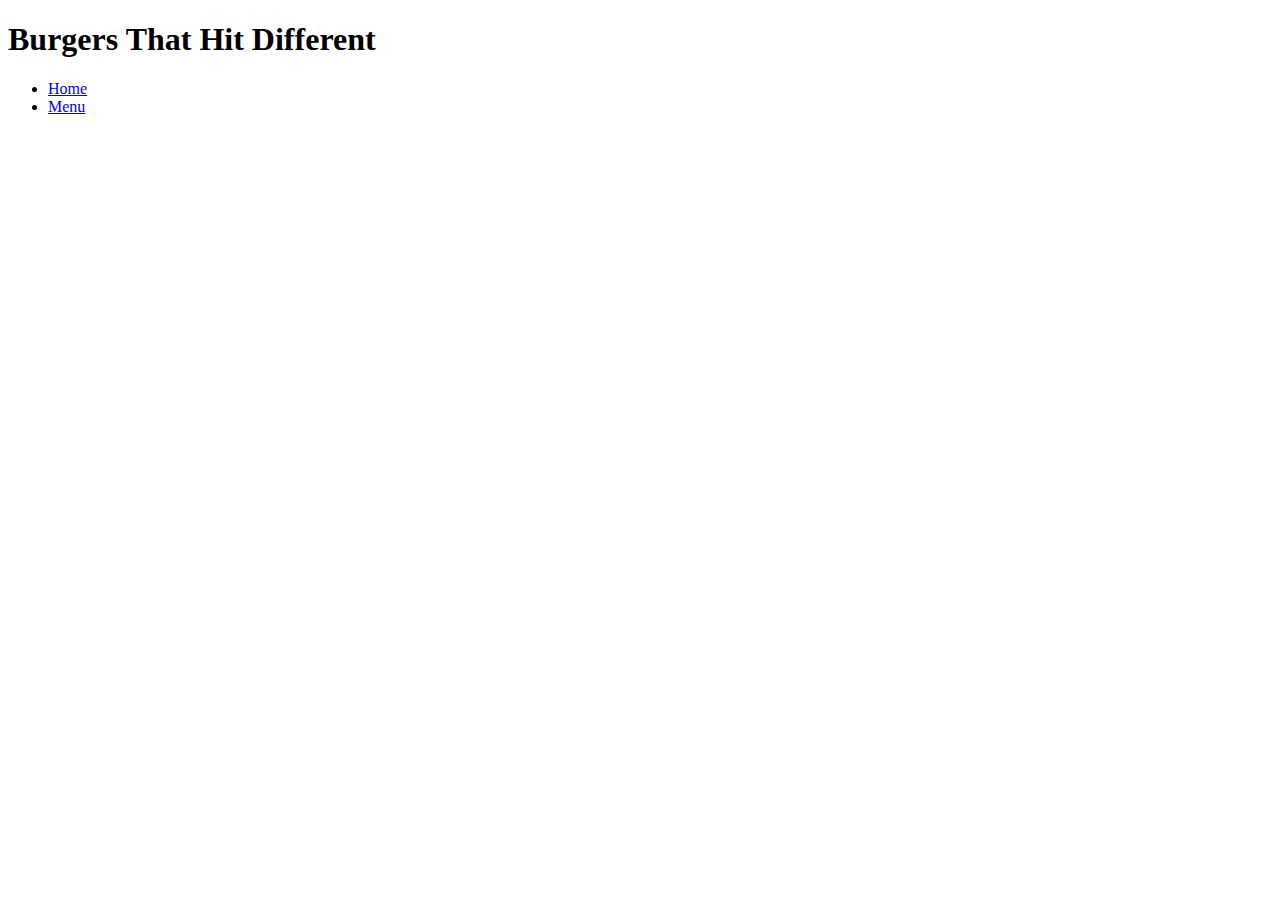
==== index.html @ 42ce8958 "feat:added index page" ====
<!DOCTYPE html>
<html lang="en">
<head>
    <meta charset="UTF-8">
    <meta name="viewport" content="width=device-width, initial-scale=1.0">
    <title>Burger Hub</title>
    <h1> Burgers That Hit Different</h1>
    <nav><ul>
        <li>
        <a href="index.html">Home</a>
        </li>
       <li><a href="menu.html">Menu</a>
        </li>
    </ul></nav>
</head>
<body>
    
</body>
</html>
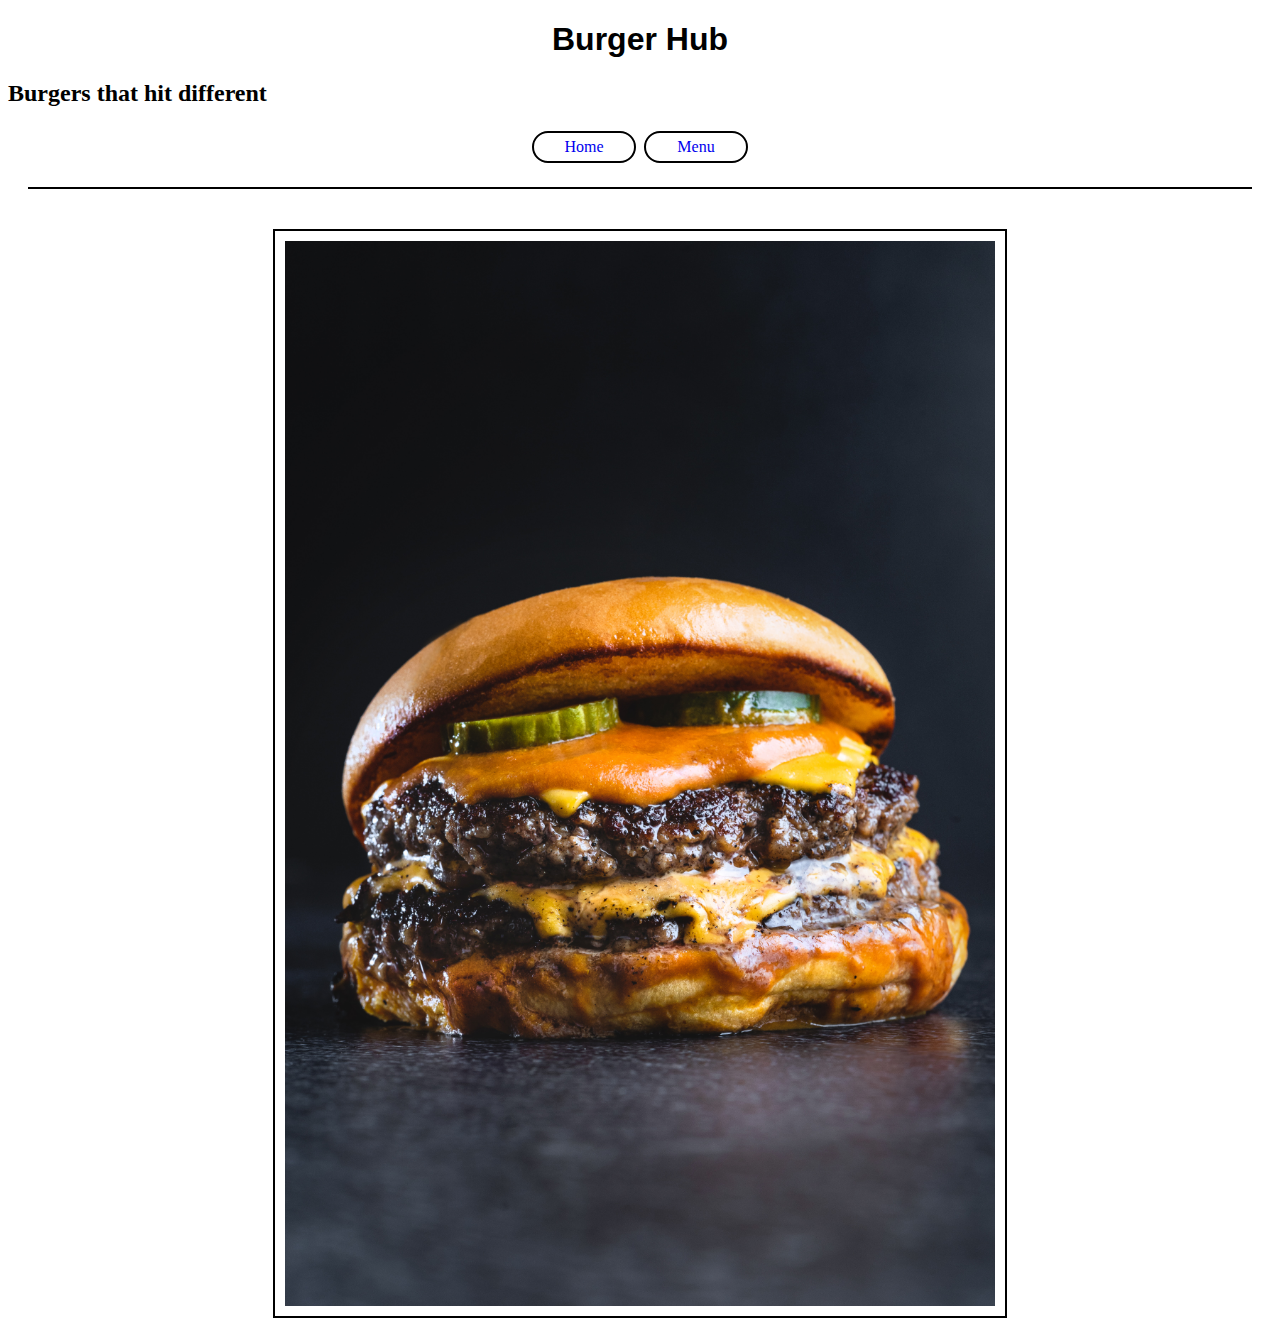
==== commit 08e646b6: "feat: added images to webpage" ====
--- a/index.html
+++ b/index.html
@@ -3,8 +3,10 @@
 <head>
     <meta charset="UTF-8">
     <meta name="viewport" content="width=device-width, initial-scale=1.0">
+    <link rel="stylesheet" href="assets/css/style.css">
     <title>Burger Hub</title>
-    <h1> Burgers That Hit Different</h1>
+    <h1>Burger Hub</h1>
+    <h2>Burgers that hit different</h2>
     <nav><ul>
         <li>
         <a href="index.html">Home</a>
@@ -12,6 +14,10 @@
        <li><a href="menu.html">Menu</a>
         </li>
     </ul></nav>
+    <section> <figure> <img src="assets/images/burger1.jpg" alt="Juicy burger">
+    </figure>
+
+    </section>
 </head>
 <body>
     
--- a/assets/css/style.css
+++ b/assets/css/style.css
@@ -0,0 +1,47 @@
+ul {
+    list-style-type: none;
+    margin: 0;
+    padding: 0;
+  }
+  a {
+    border: 2px solid black;
+    border-radius: 50%;
+    width: 5rem;
+    padding: 5px 10px;
+    text-align: center;
+    text-decoration: none;
+    display: inline-block;
+    margin: 4px 2px;
+    border-radius: 16px;
+    font-family: Lato;
+  }
+
+  li {
+    display: inline;
+  }
+
+  nav {
+    text-align: center;
+    border-bottom: 2px solid black;
+    margin: 0px 20px 20px 20px;
+    padding-bottom: 20px;
+  }
+
+  img {
+    border: 2px solid black;
+    max-width: 60%;
+    padding: 10px;
+    display: block;
+    margin-left: auto;
+    margin-right: auto;
+    
+  }
+
+  h1 {
+    font-family: Roboto, sans-serif;
+    text-align: center;
+  }
+
+  figure {
+    margin-top: 40px;
+  }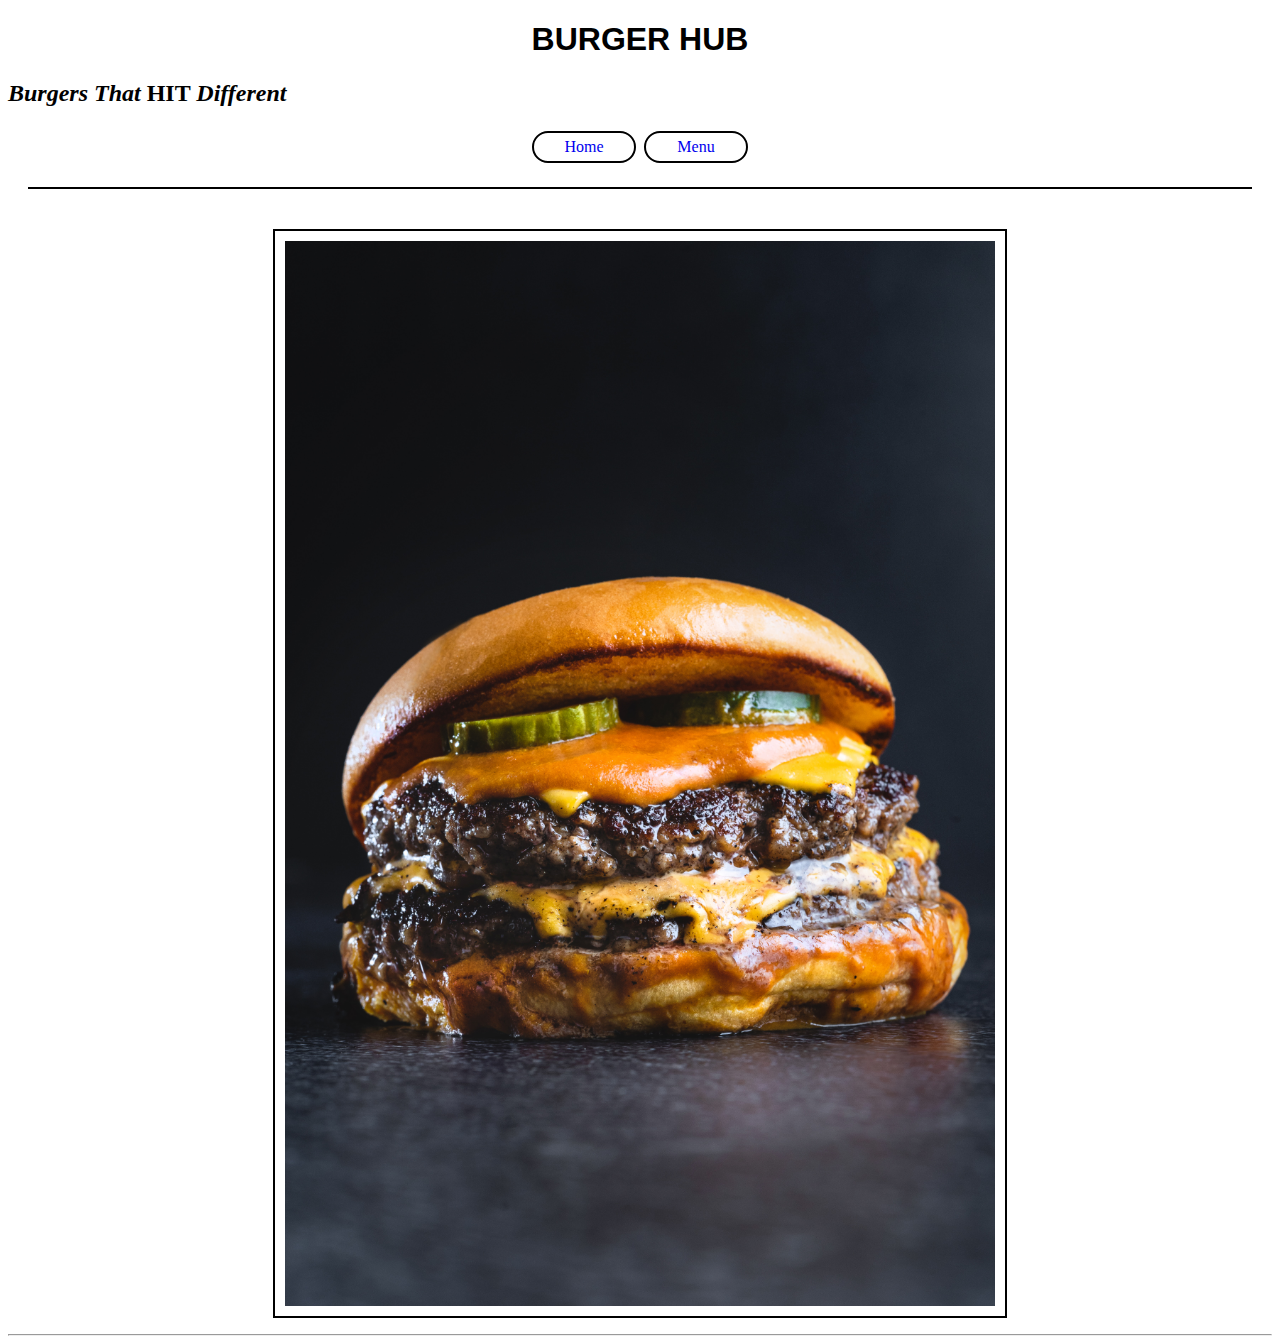
==== commit feaff981: "notes:changed the text of index.html" ====
--- a/index.html
+++ b/index.html
@@ -4,22 +4,33 @@
     <meta charset="UTF-8">
     <meta name="viewport" content="width=device-width, initial-scale=1.0">
     <link rel="stylesheet" href="assets/css/style.css">
-    <title>Burger Hub</title>
-    <h1>Burger Hub</h1>
-    <h2>Burgers that hit different</h2>
-    <nav><ul>
+    <title>burger hub</title>
+    <h1><strong>BURGER HUB</strong></h1>
+    <h2><em>Burgers That </em>HIT</strong> <em>Different</em></h2>
+    <nav>
+        <ul>
         <li>
-        <a href="index.html">Home</a>
+                <a href="index.html">Home</a>
         </li>
-       <li><a href="menu.html">Menu</a>
+             <li> <a href="menu.html">Menu</a>
         </li>
-    </ul></nav>
-    <section> <figure> <img src="assets/images/burger1.jpg" alt="Juicy burger">
-    </figure>
-
+        </ul>
+   </nav>
+   <div>
+   <section> 
+        <figure> <img src="assets/images/burger1.jpg" alt="Juicy burger">
+        </figure>
+   
     </section>
+</div> 
 </head>
 <body>
     
 </body>
+<hr>
+  <footer>
+
+  </footer>
+
+
 </html>--- a/assets/css/style.css
+++ b/assets/css/style.css
@@ -44,4 +44,6 @@
 
   figure {
     margin-top: 40px;
-  }+  }
+
+
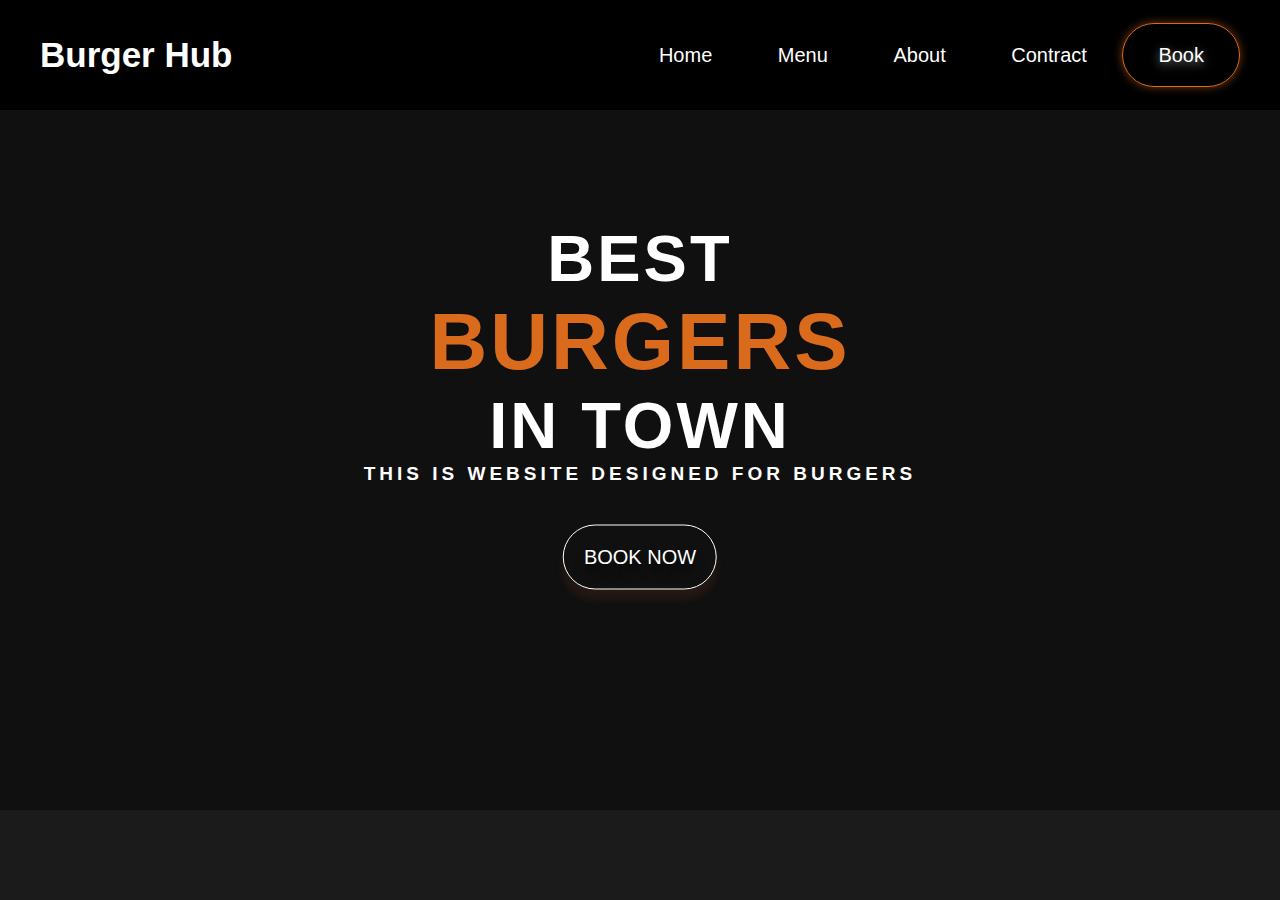
==== commit caa48bd7: "Created home page / nav bar and hero image witsome features in the links and book now buttons" ====
--- a/index.html
+++ b/index.html
@@ -1,36 +1,68 @@
 <!DOCTYPE html>
 <html lang="en">
+
 <head>
-    <meta charset="UTF-8">
-    <meta name="viewport" content="width=device-width, initial-scale=1.0">
-    <link rel="stylesheet" href="assets/css/style.css">
-    <title>burger hub</title>
-    <h1><strong>BURGER HUB</strong></h1>
-    <h2><em>Burgers That </em>HIT</strong> <em>Different</em></h2>
-    <nav>
-        <ul>
-        <li>
-                <a href="index.html">Home</a>
+  <meta charset="UTF-8">
+  <meta name="viewport" content="width=device-width, initial-scale=1.0">
+  <title>Burger Hub |The Heart Of Burgers.</title>
+  <link href="https://fonts.googleapis.com/css2?family=Poppins:wght@100;200;300;400;500;600;700&display=swap"
+    rel="stylesheet">
+  <link rel="stylesheet" href="https://cdnjs.cloudflare.com/ajax/libs/font-awesome/4.7.0/css/font-awesome.min.css">
+  <link rel="stylesheet" href="style.css">
+</head>
+
+<body>
+  <section class="header">
+    <nav class="navbar">
+      <div class="navbar-box">
+        <h3 class="heading-tertiary">Burger Hub</h3>
+      </div>
+      <!--Navigation Bar List-->
+      <ul class="navbar-list">
+        <li class="navbar-item">
+          <a href="#" class="navbar-link">Home</a>
         </li>
-             <li> <a href="menu.html">Menu</a>
+        <li class="navbar-item">
+          <a href="#" class="navbar-link">Menu</a>
         </li>
-        </ul>
-   </nav>
-   <div>
-   <section> 
-        <figure> <img src="assets/images/burger1.jpg" alt="Juicy burger">
-        </figure>
-   
-    </section>
-</div> 
-</head>
-<body>
-    
+        <li class="navbar-item">
+          <a href="#" class="navbar-link">About</a>
+        </li>
+        <li class="navbar-item">
+          <a href="#" class="navbar-link">Contract</a>
+        </li>
+        <li class="navbar-item">
+          <a href="#" class="navbar-link-book">Book</a>
+        </li>
+      </ul>
+      <div class="toggle">
+        <div class="line1"></div>
+        <div class="line2"></div>
+        <div class="line3"></div>
+      </div>
+    </nav>
+    <!--header section-->
+
+    <div class="header-container">
+      <div class="video">
+        <!--background hero image video-->
+        <video loop muted autoplay id="video">
+          <source src="images/video.mp4" type="video/mp4">
+          This file type is not suppoerted
+        </video>
+      </div>
+      <div class="header-box">
+        <h1 class="heading-primary">
+          Best <br> <span id="burgers">Burgers</span> <br> in town
+        </h1>
+        <p class="lead">This is Website designed for Burgers</p>
+        <a href="#" class="book-now">Book Now</a>
+      </div>
+    </div>
+  </section>
+
 </body>
-<hr>
-  <footer>
 
-  </footer>
 
 
 </html>--- a/style.css
+++ b/style.css
@@ -0,0 +1,176 @@
+* {
+  padding: 0;
+  margin: 0;
+  box-sizing: border-box;
+}
+
+/*----------------------------------Navbar positioning*/
+html {
+  font-size: 62.5%
+}
+
+body {
+  font-family: 'popons', sans-serif;
+  background-color: rgb(27, 27, 27);
+  overflow-x: hidden;
+}
+
+.header {
+  height: 90vh;
+  position: relative;
+}
+
+.navbar {
+  height: 110px;
+  width: 100%;
+  background-color: black;
+  display: flex;
+  justify-content: space-between;
+  align-items: center;
+  padding: 0 40px;
+  z-index: 10;
+  position: fixed;
+}
+
+.navbar-box {
+  display: flex;
+  align-items: center;
+  font-size: 2rem;
+  color: white;
+
+}
+
+.heading-tertiary {
+  font-size: 3.5rem;
+}
+
+.navbar-list {
+  list-style: none;
+  font-size: 2rem;
+}
+
+.navbar-item {
+  display: inline-block;
+}
+
+.navbar-link :visited,
+.navbar-link:link {
+  text-decoration: none;
+  color: white;
+  padding: 3rem;
+  transition: all 2. ease;
+}
+
+.navbar-link:hover {
+  background-color: #da6b1d;
+  color: white;
+}
+
+.navbar-link-book:visited,
+.navbar-link-book:link {
+  text-decoration: none;
+  color: white;
+  padding: 2rem 3.5rem;
+  border: 1px solid #da6b1d;
+  border-radius: 200px;
+  box-shadow: 0 0 1rem rgba(236, 118, 40, .5);
+  text-shadow: 0 .3rem 1rem rgba(255, 255, 255, .5);
+}
+
+.navbar-link-book:hover {
+  background-color: #da6b1d;
+  color: white;
+}
+
+.toggle {
+  height: 5rem;
+  width: 5rem;
+  display: none;
+
+}
+
+.toggle div {
+  height: 4px;
+  width: 100%;
+  background-color: white;
+  margin: 1rem;
+}
+
+/*header*/
+.header-container {
+  width: 100%;
+  height: 100%;
+  background-size: cover;
+  color: white;
+}
+
+.video {
+  width: 100%;
+  height: 100%;
+  background-color: rgba(0, 0, 0, .4);
+  position: absolute;
+  bottom: 0;
+  right: 0;
+}
+
+#video {
+  width: 100%;
+  height: 100%;
+  object-fit: cover;
+  position: relative;
+  z-index: -1
+}
+
+/*-------------------modal-text*/
+.header-box {
+  position: absolute;
+  top: 50%;
+  left: 50%;
+  transform: translate(-50%, -50%);
+  text-align: center;
+  text-transform: uppercase;
+  color: white;
+}
+
+.heading-primary {
+  font-size: 6.5rem;
+  font-weight: 600;
+  letter-spacing: 3px;
+}
+
+#burgers {
+  color: #da6b1d;
+  font-weight: 800;
+  font-size: 8rem;
+
+}
+
+.lead {
+  font-size: 1.9rem;
+  font-weight: 600;
+  letter-spacing: 4px;
+}
+
+.book-now:visited,
+.book-now:link{
+    text-decoration: none;
+    display:inline-block;
+    color: white;
+    font-size: 2rem;
+    padding: 2rem;
+    margin-top: 4rem;
+    
+    border: 1px solid white;
+    border-radius: 100px;
+    transition: all .3s ease;
+    box-shadow: 0 1rem 1rem rgba(240,107,55,.1);
+    text-shadow: 0 1rem 1rem rgba(0,0,0,.6);
+}
+
+.book-now:hover{
+  background-color: #da6b1d;
+  border: 1px solid white;
+  box-shadow: 0 0 2rem rgba(240,107,55, .8) ;
+}
+
+/*---------------------------------------------Menu*/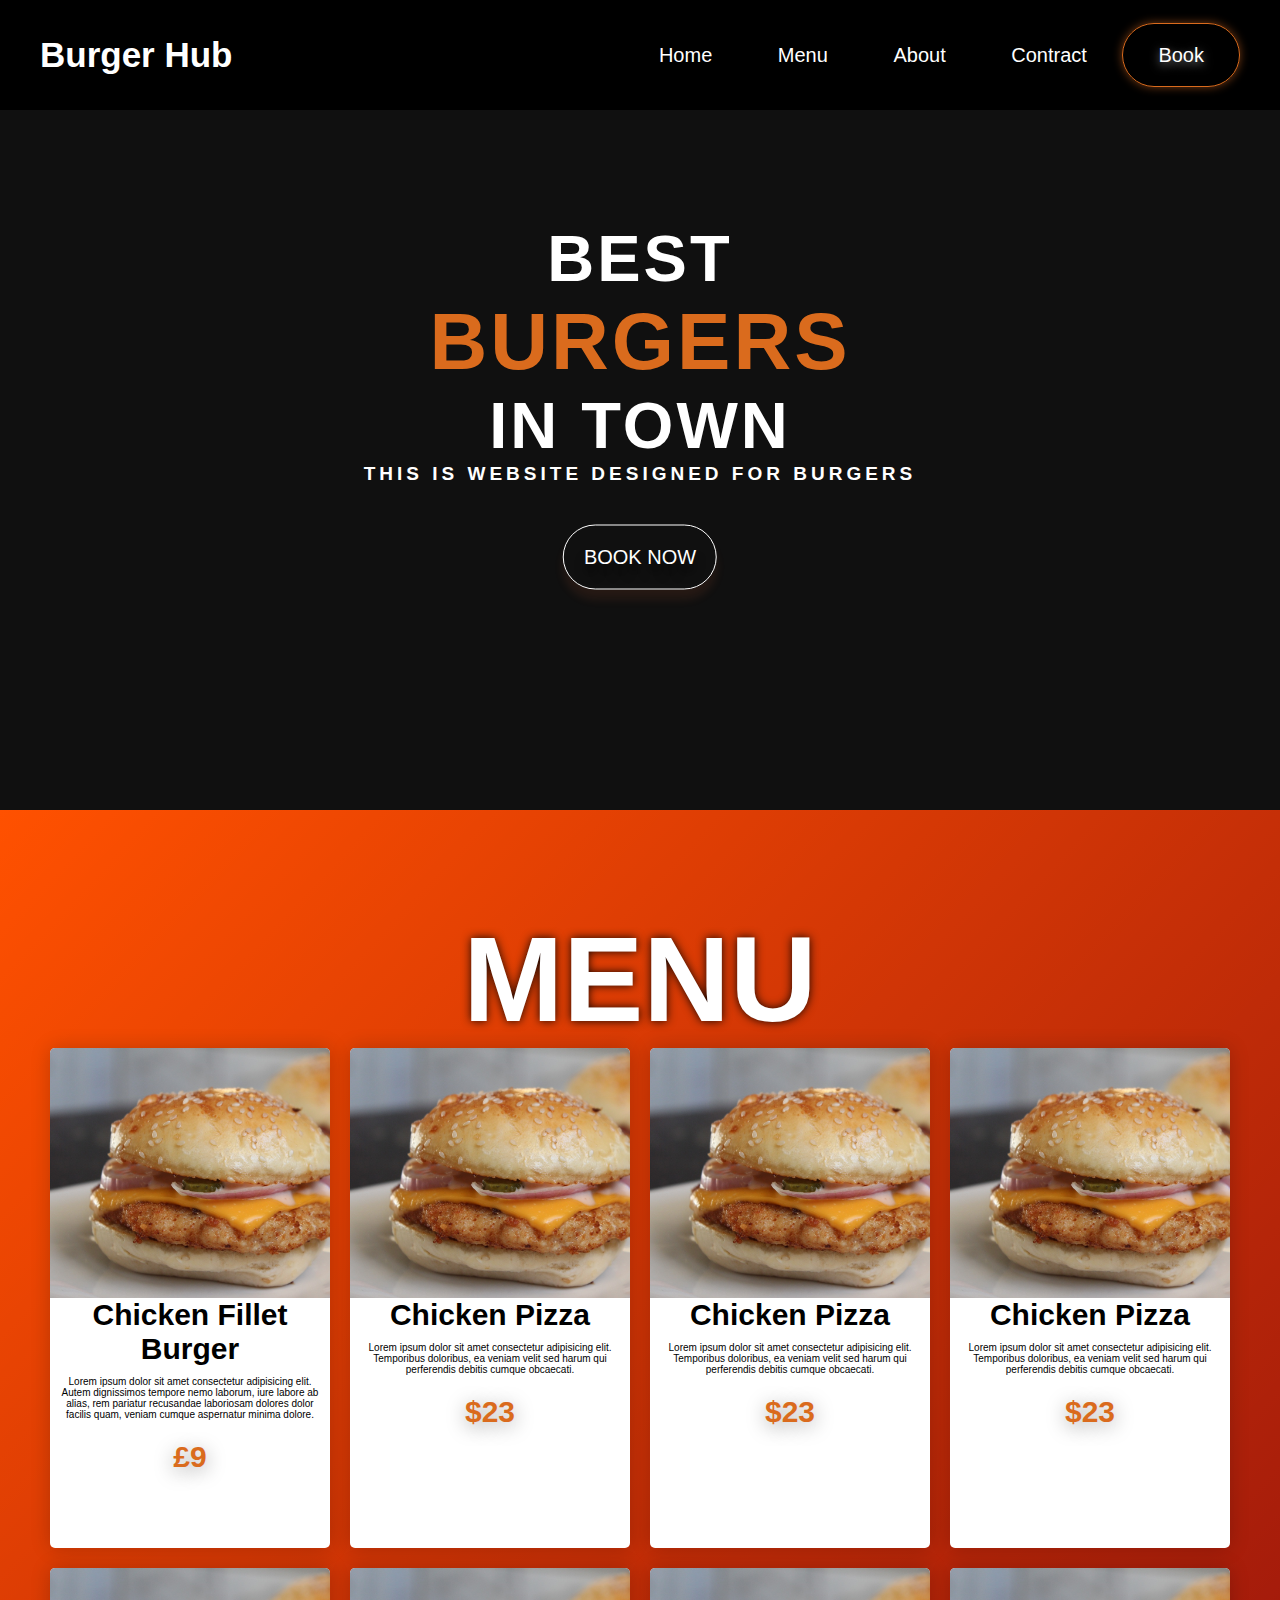
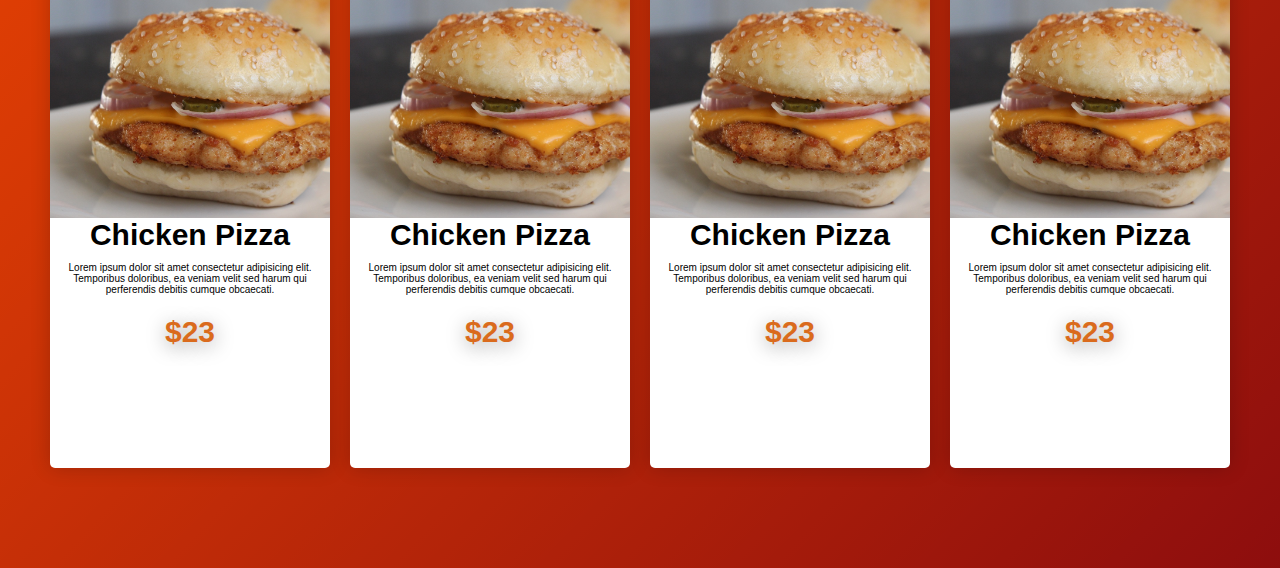
==== commit 1c827d1c: "header nav and menu with interactive imgs" ====
--- a/index.html
+++ b/index.html
@@ -61,6 +61,104 @@
     </div>
   </section>
 
+  <section class="menu">
+    <div class="container">
+      <div class="menu-heading">Menu</div>
+      <div class="menu-grid">
+        <div class="menu-hold">
+          <div class="menu-container">
+            <div class="menu-img">
+            </div>
+            <h1 class="menu-title">Chicken Fillet Burger </h1>
+            <p class="menu-p">Lorem ipsum dolor sit amet consectetur adipisicing elit. Autem dignissimos tempore nemo
+              laborum, iure labore ab alias, rem pariatur recusandae laboriosam dolores dolor facilis quam, veniam
+              cumque aspernatur minima dolore.</p>
+            <h3 class="price">£9</h3>
+          </div>
+        </div>
+        <div class="menu-hold">
+          <div class="menu-container">
+            <div class="menu-img">
+              &nbsp;
+            </div>
+            <h1 class="menu-title">Chicken Pizza</h1>
+            <p class="menu-p">Lorem ipsum dolor sit amet consectetur adipisicing elit. Temporibus doloribus, ea veniam
+              velit sed harum qui perferendis debitis cumque obcaecati.</p>
+            <h3 class="price">$23</h3>
+          </div>
+        </div>
+        <div class="menu-hold">
+          <div class="menu-container">
+            <div class="menu-img">
+              &nbsp;
+            </div>
+            <h1 class="menu-title">Chicken Pizza</h1>
+            <p class="menu-p">Lorem ipsum dolor sit amet consectetur adipisicing elit. Temporibus doloribus, ea veniam
+              velit sed harum qui perferendis debitis cumque obcaecati.</p>
+            <h3 class="price">$23</h3>
+          </div>
+        </div>
+        <div class="menu-hold">
+          <div class="menu-container">
+            <div class="menu-img">
+              &nbsp;
+            </div>
+            <h1 class="menu-title">Chicken Pizza</h1>
+            <p class="menu-p">Lorem ipsum dolor sit amet consectetur adipisicing elit. Temporibus doloribus, ea veniam
+              velit sed harum qui perferendis debitis cumque obcaecati.</p>
+            <h3 class="price">$23</h3>
+          </div>
+        </div>
+        <div class="menu-hold">
+          <div class="menu-container">
+            <div class="menu-img">
+              &nbsp;
+            </div>
+            <h1 class="menu-title">Chicken Pizza</h1>
+            <p class="menu-p">Lorem ipsum dolor sit amet consectetur adipisicing elit. Temporibus doloribus, ea veniam
+              velit sed harum qui perferendis debitis cumque obcaecati.</p>
+            <h3 class="price">$23</h3>
+          </div>
+        </div>
+        <div class="menu-hold">
+          <div class="menu-container">
+            <div class="menu-img">
+              &nbsp;
+            </div>
+            <h1 class="menu-title">Chicken Pizza</h1>
+            <p class="menu-p">Lorem ipsum dolor sit amet consectetur adipisicing elit. Temporibus doloribus, ea veniam
+              velit sed harum qui perferendis debitis cumque obcaecati.</p>
+            <h3 class="price">$23</h3>
+          </div>
+        </div>
+        <div class="menu-hold">
+          <div class="menu-container">
+            <div class="menu-img">
+              &nbsp;
+            </div>
+            <h1 class="menu-title">Chicken Pizza</h1>
+            <p class="menu-p">Lorem ipsum dolor sit amet consectetur adipisicing elit. Temporibus doloribus, ea veniam
+              velit sed harum qui perferendis debitis cumque obcaecati.</p>
+            <h3 class="price">$23</h3>
+          </div>
+        </div>
+        <div class="menu-hold">
+          <div class="menu-container">
+            <div class="menu-img">
+              &nbsp;
+            </div>
+            <h1 class="menu-title">Chicken Pizza</h1>
+            <p class="menu-p">Lorem ipsum dolor sit amet consectetur adipisicing elit. Temporibus doloribus, ea veniam
+              velit sed harum qui perferendis debitis cumque obcaecati.</p>
+            <h3 class="price">$23</h3>
+          </div>
+        </div>
+      </div>
+    </div>
+    </div>
+    </div>
+  </section>
+
 </body>
 
 
--- a/style.css
+++ b/style.css
@@ -152,25 +152,98 @@
 }
 
 .book-now:visited,
-.book-now:link{
-    text-decoration: none;
-    display:inline-block;
-    color: white;
-    font-size: 2rem;
-    padding: 2rem;
-    margin-top: 4rem;
-    
-    border: 1px solid white;
-    border-radius: 100px;
-    transition: all .3s ease;
-    box-shadow: 0 1rem 1rem rgba(240,107,55,.1);
-    text-shadow: 0 1rem 1rem rgba(0,0,0,.6);
-}
-
-.book-now:hover{
+.book-now:link {
+  text-decoration: none;
+  display: inline-block;
+  color: white;
+  font-size: 2rem;
+  padding: 2rem;
+  margin-top: 4rem;
+
+  border: 1px solid white;
+  border-radius: 100px;
+  transition: all .3s ease;
+  box-shadow: 0 1rem 1rem rgba(240, 107, 55, .1);
+  text-shadow: 0 1rem 1rem rgba(0, 0, 0, .6);
+}
+
+.book-now:hover {
   background-color: #da6b1d;
   border: 1px solid white;
-  box-shadow: 0 0 2rem rgba(240,107,55, .8) ;
-}
-
-/*---------------------------------------------Menu*/+  box-shadow: 0 0 2rem rgba(240, 107, 55, .8);
+}
+
+/*---------------------------------------------Menu*/
+.menu {
+  width: 100%;
+  padding: 10rem 5rem;
+  background-image: linear-gradient(to right bottom, rgba(255, 81, 0), rgba(255, 0, 0, .5));
+}
+
+.menu-heading {
+  font-size: 12rem;
+  text-align: center;
+  text-shadow: 0 0 1rem rgba(0, 0, 0, .9);
+  text-transform: uppercase;
+  color: white;
+  font-weight: 800;
+}
+
+.menu-grid {
+  display: grid;
+  grid-template-rows: repeat(2, 1fr);
+  grid-template-columns: repeat(4, 1fr);
+  justify-self: center;
+  grid-gap: 2rem;
+}
+
+.heading-secondary {
+  font-size: 7rem;
+  text-transform: uppercase;
+  color: white;
+  text-align: center;
+
+}
+
+.menu-img{
+  height:50%;
+  width: 100%;
+  background-size: cover;
+  background-position: left;
+  background-image: url("images/chickenfilletburger.jpg");
+}
+
+.menu-container{
+  width: 100%;
+  height: 50rem;
+  background-color:white;
+  border-radius: 5px;
+  overflow: hidden;
+  box-shadow: 0 0 2rem rgba(0, 0, 0, .2);
+  transition: all .4s ease;
+}
+
+.menu-container:hover{
+  box-shadow: 0 0 5rem rgba(0, 0, 0, .4);
+  transform: scale(1.07);
+}
+
+.menu-p {
+  font-size: 1.4 rem;
+  padding:1rem;
+  text-align: center;
+
+}
+
+.menu-title {
+  font-size: 3rem;
+  text-align: center;
+}
+
+.price{
+  font-size: 3rem;
+  margin-top: 1rem;
+  text-align: center;
+  color: #da6b1d;
+  text-shadow: 0 .4rem 2rem rgba(0,0,0,.4);
+}